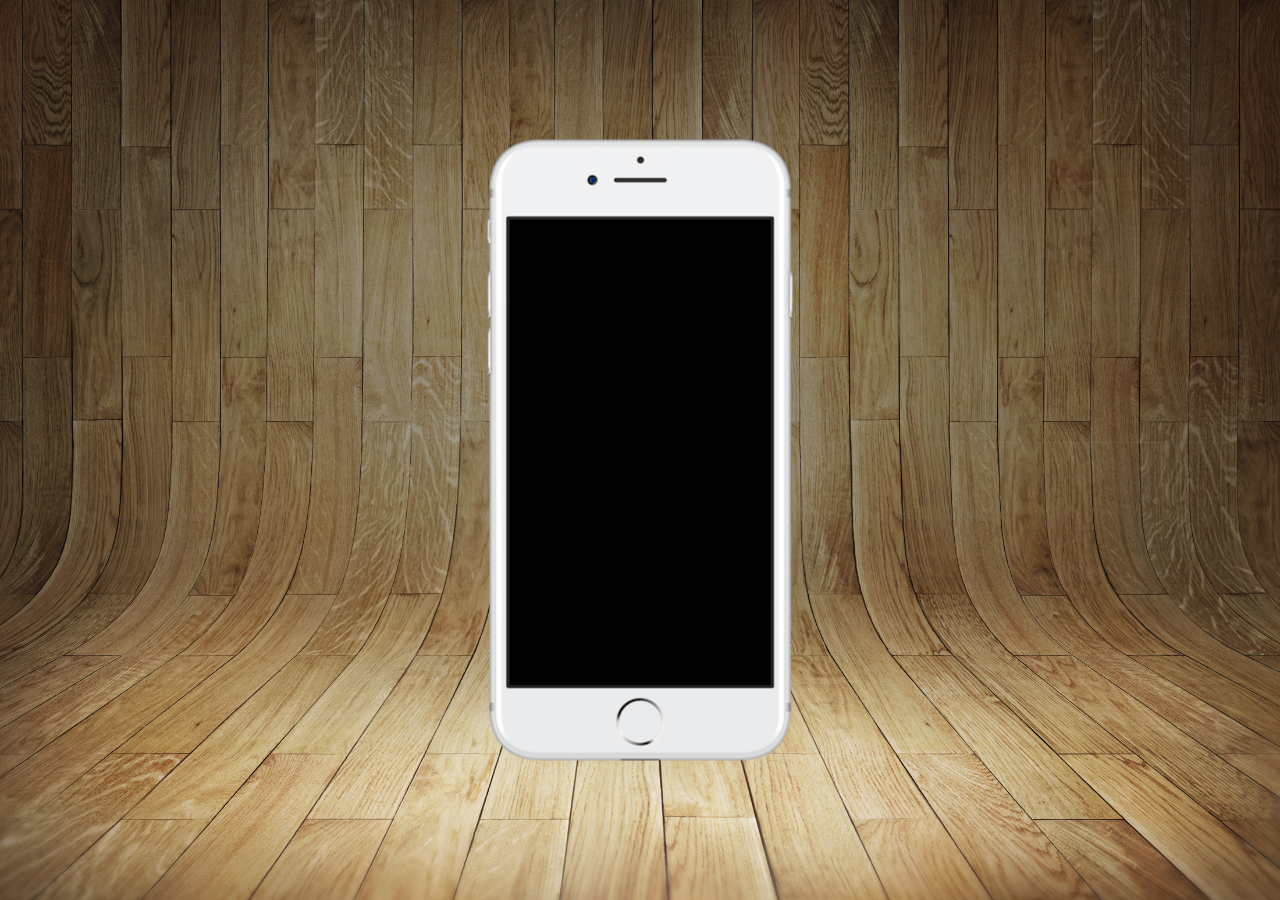
==== index.html @ f5940449 "adicionando as primeiras configurações" ====
<!DOCTYPE html>
<html lang="pt-br">
<head>
    <meta charset="UTF-8">
    <meta name="viewport" content="width=device-width, initial-scale=1.0">
    <title>Projeto Redes Sociais</title>
    <link rel="shortcut icon" href="favicon.ico" type="image/x-icon">
    <link rel="stylesheet" href="estilos/style.css">
</head>
<body>
    <main>
        <section id="telefone">

        </section>
        <section id="redesSociais">

        </section>
    </main>
</body>
</html>
---- estilos/style.css ----
@charset "UTF-8";

*{
    padding: 0px;
    margin: 0px;
    font-family: Arial, Helvetica, sans-serif;
}

html, body{
    height: 100vh;
    width: 100vw;
    background-color: black;
}

body{
    background: url(../imagens/fundo-madeira.jpg) no-repeat top center;
    background-size: cover;
    background-attachment: fixed;
}

main{
    position: relative;
    height: 100vh;
}

section#telefone{
    position: absolute;
    top: 50%;
    left: 50%;
    transform: translate(-50%, -50%);
    height: 627px;
    width: 311px;
    background: url(../imagens/frame-iphone.png) no-repeat;
}
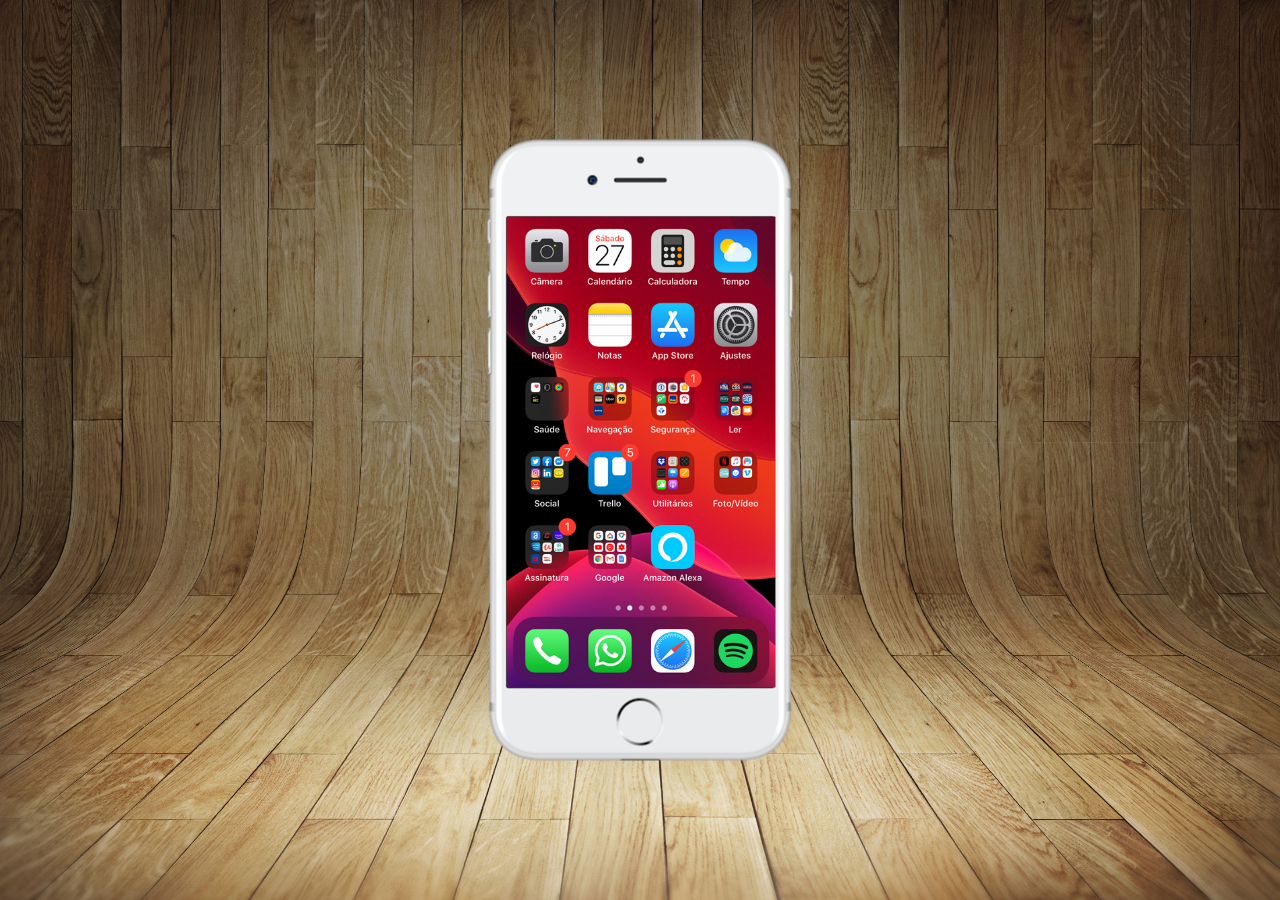
==== commit 02816f63: "adc da tela" ====
--- a/index.html
+++ b/index.html
@@ -10,7 +10,7 @@
 <body>
     <main>
         <section id="telefone">
-
+            <iframe src="home.html" frameborder="0" name="tela" id="tela"></iframe>
         </section>
         <section id="redesSociais">
 
--- a/estilos/style.css
+++ b/estilos/style.css
@@ -31,4 +31,12 @@
     height: 627px;
     width: 311px;
     background: url(../imagens/frame-iphone.png) no-repeat;
+}
+
+iframe#tela{
+    position: relative;
+    top: 80px;
+    left: 22px;
+    width: 269px;
+    height: 471px;
 }
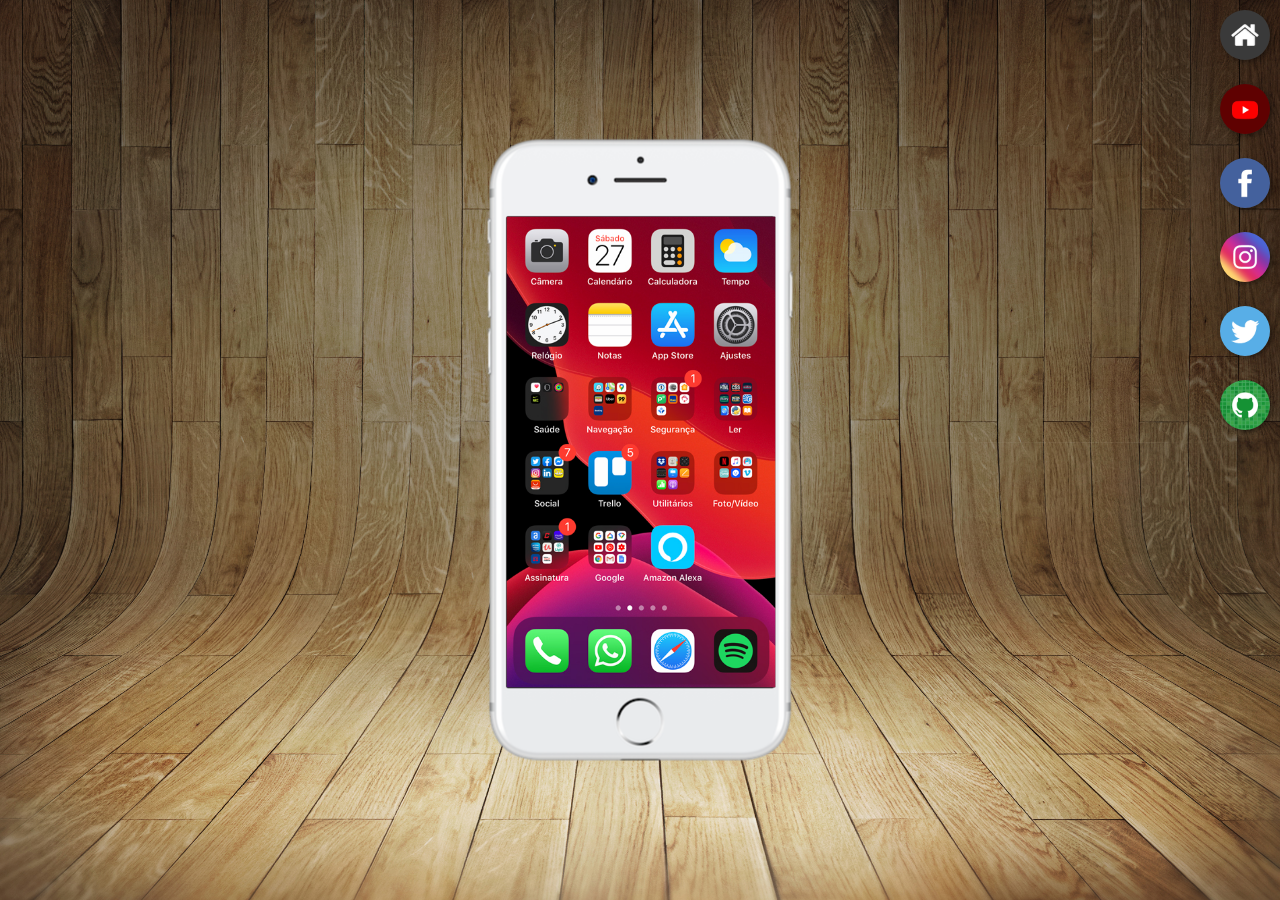
==== commit df662939: "criação dos botões das redes sociais" ====
--- a/index.html
+++ b/index.html
@@ -13,7 +13,12 @@
             <iframe src="home.html" frameborder="0" name="tela" id="tela"></iframe>
         </section>
         <section id="redesSociais">
-
+            <a href="" target="tela"><img src="imagens/logo-home.jpg" alt="Home"></a><br>
+            <a href="" target="tela"><img src="imagens/logo-youtube.jpg" alt="Youtube"></a><br>
+            <a href="" target="tela"><img src="imagens/logo-facebook.jpg" alt="FaceBook"></a><br>
+            <a href="" target="tela"><img src="imagens/logo-instagram.jpg" alt="Instagram"></a><br>
+            <a href="" target="tela"><img src="imagens/logo-twitter.jpg" alt="Twitter"></a><br>
+            <a href="" target="tela"><img src="imagens/logo-github.jpg" alt="Github"></a>
         </section>
     </main>
 </body>
--- a/estilos/style.css
+++ b/estilos/style.css
@@ -39,4 +39,22 @@
     left: 22px;
     width: 269px;
     height: 471px;
-}+}
+section#redesSociais{
+    text-align: right;
+}
+
+section#redesSociais img{
+    width: 50px;
+    margin: 10px;
+    border-radius: 50%;
+    box-shadow: 2px 2px 5px rgba(0, 0, 0, 0.404);
+    box-sizing: border-box;
+}
+
+section#redesSociais img:hover{
+    border: 2px solid rgba(255, 255, 255, 0.616);
+    box-shadow: 5px 5px 10px rgba(0, 0, 0, 0.521);
+    transform: translate(-3px,-3px);
+    transition: transform 0.2s;
+}
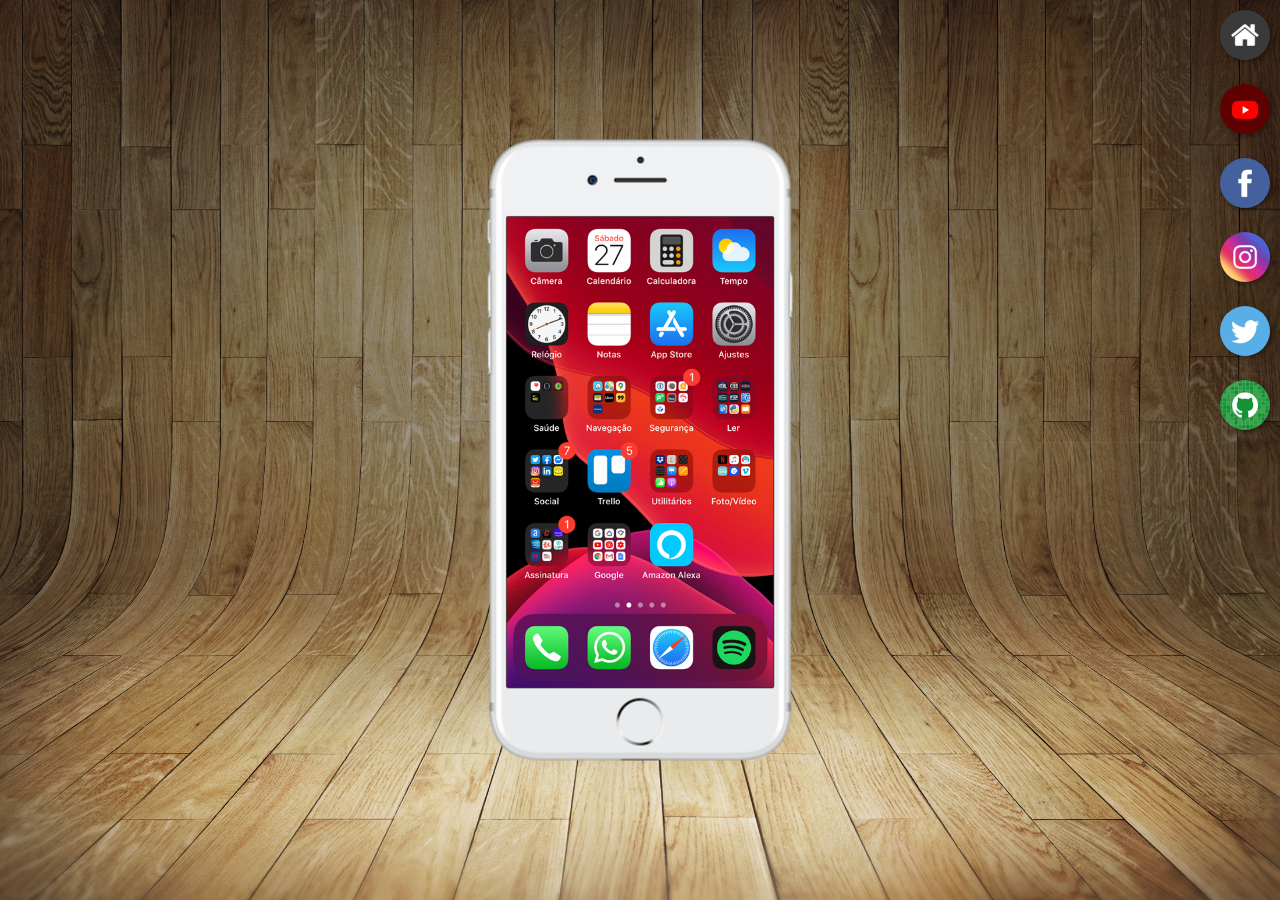
==== commit e35bf53d: "adicionando as paginas e imagens das redes sociais" ====
--- a/index.html
+++ b/index.html
@@ -13,12 +13,12 @@
             <iframe src="home.html" frameborder="0" name="tela" id="tela"></iframe>
         </section>
         <section id="redesSociais">
-            <a href="" target="tela"><img src="imagens/logo-home.jpg" alt="Home"></a><br>
-            <a href="" target="tela"><img src="imagens/logo-youtube.jpg" alt="Youtube"></a><br>
-            <a href="" target="tela"><img src="imagens/logo-facebook.jpg" alt="FaceBook"></a><br>
-            <a href="" target="tela"><img src="imagens/logo-instagram.jpg" alt="Instagram"></a><br>
-            <a href="" target="tela"><img src="imagens/logo-twitter.jpg" alt="Twitter"></a><br>
-            <a href="" target="tela"><img src="imagens/logo-github.jpg" alt="Github"></a>
+            <a href="home.html" target="tela"><img src="imagens/logo-home.jpg" alt="Home"></a><br>
+            <a href="youtube.html" target="tela"><img src="imagens/logo-youtube.jpg" alt="Youtube"></a><br>
+            <a href="facebook.html" target="tela"><img src="imagens/logo-facebook.jpg" alt="FaceBook"></a><br>
+            <a href="instagram.html" target="tela"><img src="imagens/logo-instagram.jpg" alt="Instagram"></a><br>
+            <a href="twitter.html" target="tela"><img src="imagens/logo-twitter.jpg" alt="Twitter"></a><br>
+            <a href="github.html" target="tela"><img src="imagens/logo-github.jpg" alt="Github"></a>
         </section>
     </main>
 </body>
--- a/estilos/style.css
+++ b/estilos/style.css
@@ -37,7 +37,7 @@
     position: relative;
     top: 80px;
     left: 22px;
-    width: 269px;
+    width: 267px;
     height: 471px;
 }
 section#redesSociais{
